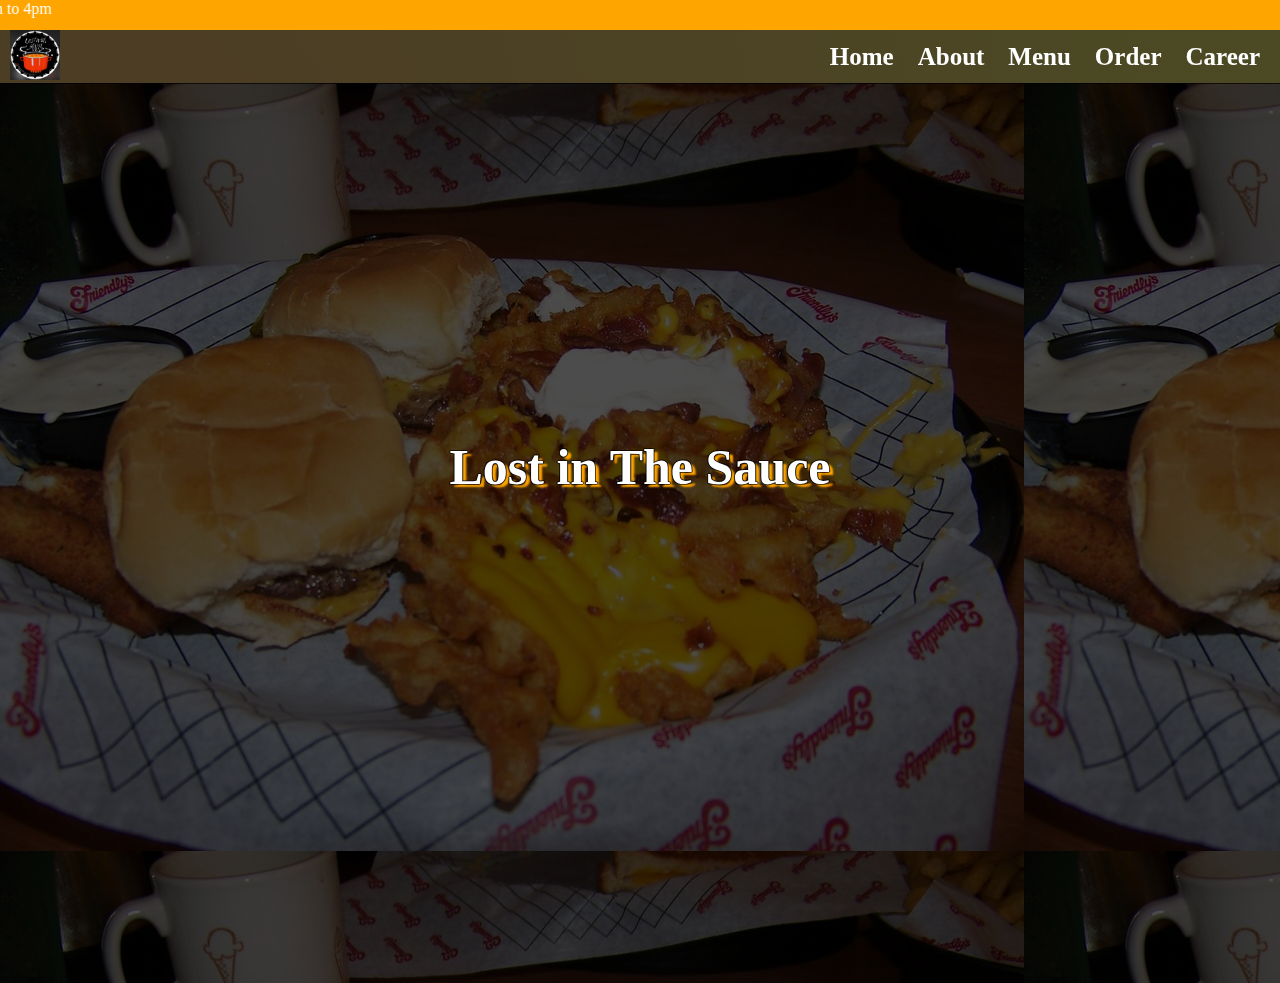
==== index.html @ 3a83f93e "initial commit" ====
<!DOCTYPE html>
<html lang="en">
<head>
    <meta charset="UTF-8">
    <meta name="viewport" content="width=device-width, initial-scale=1.0">
    <title>LostinDaSauce</title>
    <link rel="stylesheet" href="index.css"><!----css stylesheet link-->
    <link rel="stylesheet" href="https://cdnjs.cloudflare.com/ajax/libs/font-awesome/4.7.0/css/font-awesome.min.css"><!---awesome-font link-->
    <link href="https://unpkg.com/aos@2.3.1/dist/aos.css" rel="stylesheet"><!--aos animation library link-->
    <link rel="icon" href="images/logo.jpg">


</head>
<body>
    <div class="container" id="index-container">
        <div class="sliding-header">
            <marquee class="top-header" behavior="" direction="right">Takeaway and dine in now available daily from 8am to 4pm</marquee>
        </div>
        <nav class="navbar"><!---navbar-->
            <div class="logo-icon">
                <img src="images/logo.jpg" alt="logo-icon">
            </div>
            <ul>
                <li><a href="">Home</a></li>
                <li><a href="">About</a></li>
                <li><a href="">Menu</a></li>
                <li><a href="">Order</a></li>
                <li><a href="">Career</a></li>
            </ul>
            <div class="menubar">
                <div class="bar bar1"></div>
                <div class="bar bar2"></div>
                <div class="bar bar3"></div>
            </div>
        </nav><!---navend-->
        <div class="dropdown-menu">
            <ul class="mylist">
                <li><a href="">Home</a></li>
                <li><a href="">About</a></li>
                <li><a href="">Menuß</a></li>
                <li><a href="">Order</a></li>
                <li><a href="">Career</a></li>
                <li>
                    <a href="">
                        <i class="fa fa-instagram" aria-hidden="true"></i>
                    </a>
                </li>
            </ul>
        </div><!---dropdown menu-end-->
        <section id="home">
            <div class="home-wrapper">
                <div class="home-title">
                    <h1>Lost in The Sauce</h1>
                </div>
                <div class="home-content">
                    <p>Here at Lost in the Sauce, we serve cuisine such as Spicy cowboy burger, Grilled jalapeño burger, double cheeseburgers. We are located in Atlanta!</p>
                </div>
                <div class="order-btn">
                    <a href="">
                        <button>Order Now</button>
                    </a>
                </div>
            </div>
        </section>


    </div><!---container end-->
    



    <script src="index.js"></script><!---javascript link-->
    <script src="https://unpkg.com/aos@2.3.1/dist/aos.js"></script><!--aos animation script-->
    <script>
        AOS.init(); //initialize aos library
      </script>
      <!----bootstrap links-->
      
</body>
</html>
---- index.css ----
*{
    margin: 0;
    padding: 0;
    box-sizing: border-box;
}

.container{
    max-width: 100%;
    height: 100vh;
    background: radial-gradient(circle at 10% 20%, rgb(255, 200, 124) 0%, rgb(252, 251, 121) 90%);
}

.sliding-header{
    height: 30px;
    background-color: orange;
    color: white;
    display: flex;
    overflow: hidden;
}


.navbar{
    width: 100%;
    display: flex;
    justify-content: space-between;
    align-items: center;
    padding: 0 10px 0 10px;
    position: fixed;
    background: linear-gradient(rgba(0,0,0,0.7), rgba(0,0,0,0.7));
}

.navbar ul li{
    list-style: none;
    display: inline-block;
}

.navbar ul li a{
    text-decoration: none;
    color: white;
    margin: 10px;
    font-size: 25px;
    font-weight: 600;
}

.logo-icon img{
    width: 50px;
    height: 50px;
}

.menubar{
    cursor: pointer;
    display: none;
}


@media(max-width:587px){
    .menubar{
        display: inline-block;
    }

    .navbar ul li a{
        display: none;
    }
}

.bar{
    width: 37px;
    height: 4px;
    background-color: orangered;
    margin: 7px;
    transition: all .50s;
}

.change .bar1{
    transform: translate(0, 11px) rotate(-50deg);
}

.change .bar2{
    opacity: 0;
}

.change .bar3{
    transform: translate(0, -11px) rotate(50deg);
}


.dropdown-menu{
    width: 100%;
    height: 0;
    margin-top: 53px;
    display: flex;
    justify-content: center;
    background: linear-gradient(rgba(0,0,0,0.7),rgba(0,0,0,0.7));
    transition: all .50s;
}

.changeHieght{
    height: 250px;
}

.dropdown-menu li{
    list-style: none;
    margin: 10px;

}

.dropdown-menu ul li a{
    color: white;
    text-decoration: none;
    font-weight: 900;
    font-size: 25px;
    transition: all .50s;
}

.dropdown-menu ul li a:hover{
    background-color: orange;
}


.mylist{
    opacity: 0;
    display: none;
    transition: all .60s;

}

.showlist{
    opacity: 1;
    display: block;
}



/****HOME***/
#home{
    width: 100%;
    height: 100vh;
    background-image: linear-gradient(rgba(0,0,0,0.7), rgba(0,0,0,0.7)),url(images/home-bg.jpeg);
    display: flex;
    justify-content: center;
    align-items: center;
}

.home-wrapper>div{
    margin: 15px;
}


.home-title h1{
    color: white;
    font-size: 50px;
    font-weight: 800;
    text-align: center;
    text-shadow:
    0 0 1px black, 
    0 0 1px black, 
    0 0 1px black, 
    0 0 1px black, 
    0 0 1px black, 
    0 0 1px black, 
    0 0 1px black, 
    0 0 1px black, 
    0 0 1px black, 
    4px 3px 2px orange;
    animation: slideIn 2s; 
    animation-fill-mode: forwards;
    -moz-animation: slideIn 2s;
    -o-animation: slideIn 2s;
    -webkit-animation: slideIn 2s;
}

@keyframes slideIn {
    0%{transform: translateY(-300px);
        opacity: 0;
    }

    50%{opacity: .50;}

    100%{opacity: 1;}
}


@-webkit-keyframes slideIn {
    0%{transform: translateY(-300px);
        opacity: 0;
    }

    50%{opacity: .50;}

    100%{opacity: 1;}
}

@-moz-keyframes slideIn {
    0%{transform: translateY(-300px);
        opacity: 0;
    }

    50%{opacity: .50;}

    100%{opacity: 1;}
}

@-o-keyframes slideIn {
    0%{transform: translateY(-300px);
        opacity: 0;
    }

    50%{opacity: .50;}

    100%{opacity: 1;}
}




.home-content p{
    opacity: 0;
    color: white;
    text-align: center;
    font-size: 20px;
    animation: slide-left 2s;
    animation-delay: .90s;
    animation-fill-mode: forwards;
}



@keyframes slide-left {
    0%{transform: translateX(-200px);
        opacity: 0;
    }

    50%{opacity: .50;}

    100%{opacity: 1;}
}


@-webkit-keyframes slide-left {
    0%{transform: translateY(-300px);
        opacity: 0;
    }

    50%{opacity: .50;}

    100%{opacity: 1;}
}

@-moz-keyframes slide-left {
    0%{transform: translateX(-200px);
        opacity: 0;
    }

    50%{opacity: .50;}

    100%{opacity: 1;}
}

@-o-keyframes slide-left {
    0%{transform: translateX(-200px);
        opacity: 0;
    }

    50%{opacity: .50;}

    100%{opacity: 1;}
}

.order-btn{
    display: flex;
    justify-content: center;
    margin-top: 50px !important;
}

.order-btn button{
    opacity: 0;
    width: 200px;
    height: 45px;
    cursor: pointer;
    background-color: orange;
    border: none;
    font-size: 16px;
    font-weight: 600;
    border-radius: 10px;
    transition: all .50s;
    animation: slide-left 2s;
    animation-delay: 2s;
    animation-fill-mode: forwards;
}

.order-btn button:hover{
    box-shadow: 6px 6px orangered;
    background-color: darkorange;
    color: white;
}
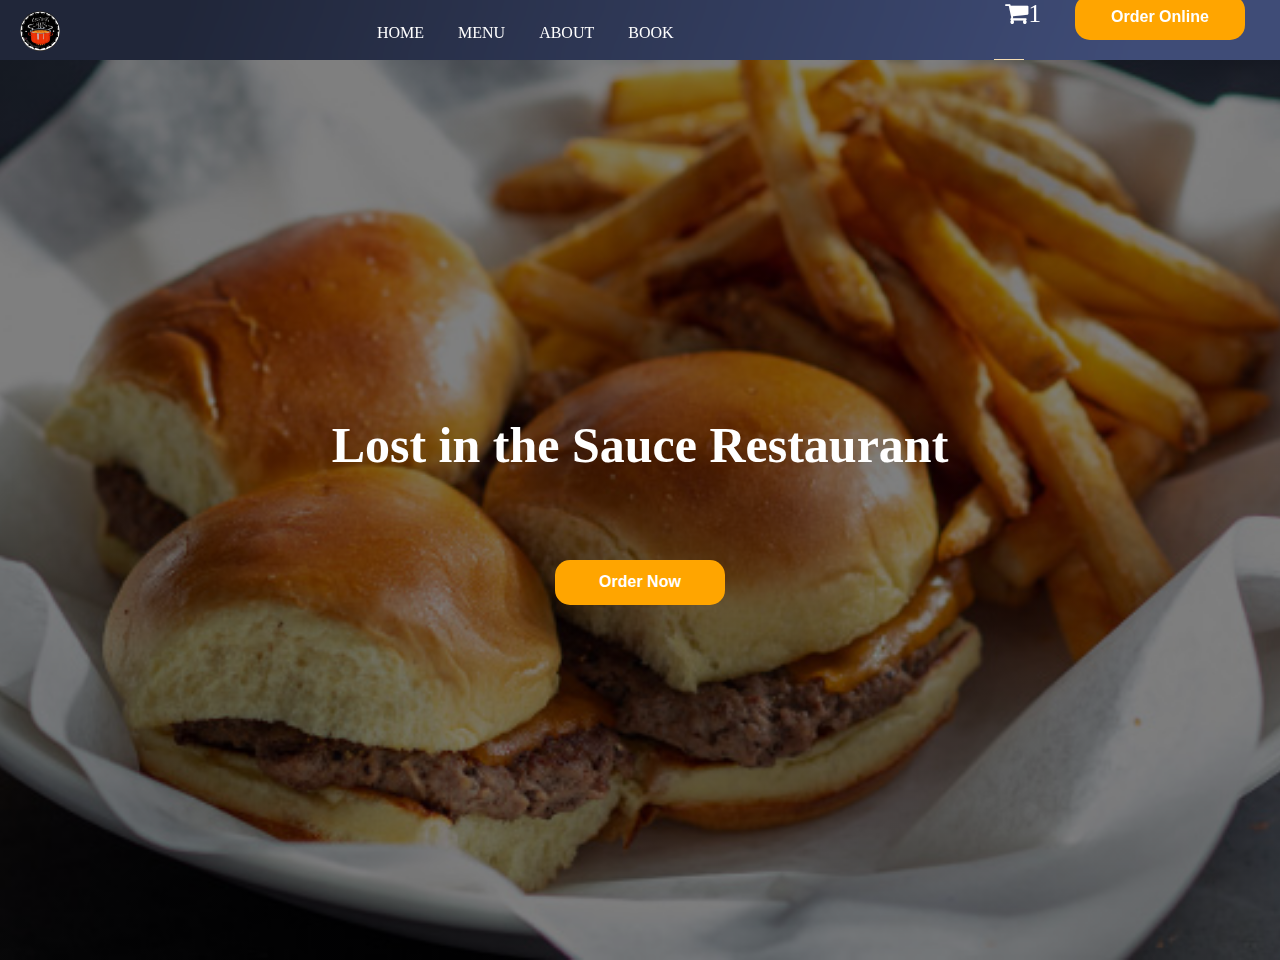
==== commit 077e8899: "created home page and navbar" ====
--- a/index.html
+++ b/index.html
@@ -13,56 +13,71 @@
 </head>
 <body>
     <div class="container" id="index-container">
-        <div class="sliding-header">
-            <marquee class="top-header" behavior="" direction="right">Takeaway and dine in now available daily from 8am to 4pm</marquee>
-        </div>
-        <nav class="navbar"><!---navbar-->
-            <div class="logo-icon">
-                <img src="images/logo.jpg" alt="logo-icon">
+        <!---home section-->
+        <section id="home">
+            <nav class="navbar">
+                <div class="logo-icon">
+                    <!---logo-img-->
+                    <img src="images/logo.jpg" alt="icon">
+                </div>
+                <!---nav-links-->
+                <ul class="mylinks">
+                    <li><a href="#home">HOME</a></li>
+                    <li><a href="menu.html">MENU</a></li>
+                    <li><a href="about.html">ABOUT</a></li>
+                    <li><a href="book.html">BOOK</a></li>
+                </ul>
+                <!--- cart and order btn-->
+                <div class="right-nav">
+                    <div class="right-nav-wrapper">
+                        <div class="shopping-cart">
+                            <i class="fa fa-shopping-cart" aria-hidden="true"><span class="cart-value">1</span></i>
+                        </div>
+                        <div class="order-button">
+                            <button class="order-btn">Order Online</button>
+                        </div>
+                    </div>
+                    <div class="menubar">
+                        <div class="bar bar1"></div>
+                        <div class="bar bar2"></div>
+                        <div class="bar bar3"></div>
+                    </div>
+                </div><!--right nav end-->
+            </nav><!---nav end-->
+            <div class="dropdown"><!---dropdown-->
+                <ul class="drop-list">
+                    <li><a href="#home">HOME</a></li>
+                    <li><a href="menu.html">MENU</a></li>
+                    <li><a href="about.html">ABOUT</a></li>
+                    <li><a href="book.html">BOOK</a></li>
+                    <div class="dropdown-wrapper">
+                        <div class="shopping-cart">
+                            <i class="fa fa-shopping-cart" aria-hidden="true"><span class="cart-value">1</span></i>
+                        </div>
+                        <div class="order-btn-mobile">
+                            <button class="order-mobile">Order Online</button>
+                        </div>
+                    </div>
+
+                </ul>
             </div>
-            <ul>
-                <li><a href="">Home</a></li>
-                <li><a href="">About</a></li>
-                <li><a href="">Menu</a></li>
-                <li><a href="">Order</a></li>
-                <li><a href="">Career</a></li>
-            </ul>
-            <div class="menubar">
-                <div class="bar bar1"></div>
-                <div class="bar bar2"></div>
-                <div class="bar bar3"></div>
+
+            <div data-aos="fade-in" class="home-pg-bg">
+                <div class="home-wrapper">
+                    <div class="home-pg-title">
+                        <h1>Lost in the Sauce Restaurant</h1>
+                    </div>
+                    <div class="home-pg-content">
+                        <p>Lorem ipsum dolor sit amet consectetur adipisicing elit. Perspiciatis obcaecati nobis dolores consequatur quaerat nisi doloremque atque, itaque illo corporis quidem rerum a iste, quos incidunt molestiae molestias corrupti suscipit!</p>
+                    </div>
+                    <div class="order-now-btn">
+                        <button class="order-btn">Order Now</button>
+                    </div>
+                </div><!---wrapper end-->
             </div>
-        </nav><!---navend-->
-        <div class="dropdown-menu">
-            <ul class="mylist">
-                <li><a href="">Home</a></li>
-                <li><a href="">About</a></li>
-                <li><a href="">Menuß</a></li>
-                <li><a href="">Order</a></li>
-                <li><a href="">Career</a></li>
-                <li>
-                    <a href="">
-                        <i class="fa fa-instagram" aria-hidden="true"></i>
-                    </a>
-                </li>
-            </ul>
-        </div><!---dropdown menu-end-->
-        <section id="home">
-            <div class="home-wrapper">
-                <div class="home-title">
-                    <h1>Lost in The Sauce</h1>
-                </div>
-                <div class="home-content">
-                    <p>Here at Lost in the Sauce, we serve cuisine such as Spicy cowboy burger, Grilled jalapeño burger, double cheeseburgers. We are located in Atlanta!</p>
-                </div>
-                <div class="order-btn">
-                    <a href="">
-                        <button>Order Now</button>
-                    </a>
-                </div>
-            </div>
+
+
         </section>
-
 
     </div><!---container end-->
     
--- a/index.css
+++ b/index.css
@@ -5,29 +5,94 @@
     box-sizing: border-box;
 }
 
-.container{
-    max-width: 100%;
-    height: 100vh;
-    background: radial-gradient(circle at 10% 20%, rgb(255, 200, 124) 0%, rgb(252, 251, 121) 90%);
-}
-
-.sliding-header{
+
+.navbar{
+    width: 100%;
+    height: 60px;
+    display: flex;
+    justify-content: space-between;
+    align-items: center;
+    padding: 5px 20px 0 20px;
+    background-color: transparent;
+    backdrop-filter: blur(10px);
+}
+
+@media(max-width:892px){
+    .navbar .mylinks, .right-nav-wrapper{
+        display: none;
+    }
+}
+
+/***dropdown menu***/
+
+.dropdown{
+    width: 100%;
+    height: 0;
+    background-color: lightsalmon;
+    display: flex;
+    justify-content: center;
+    align-items:  center;
+    transition: all .50s;
+}
+
+.changeHeight{
+    height: 250px;
+}
+
+.dropdown .drop-list{
+    text-align: center;
+    display: none;
+}
+
+.show-list{
+    display: inline-block !important;
+}
+
+.dropdown ul li{
+    list-style: none;
+    margin: 20px;
+}
+
+.dropdown ul li a{
+    text-decoration: none;
+    color: white;
+    font-weight: 600;
+    cursor: pointer;
+    transition: all .50s;
+}
+
+.dropdown ul li a:hover{
+    color: orange;
+    text-decoration: underline;
+}
+
+.dropdown-wrapper>div{
+    margin: 10px;
+}
+
+.dropdown .shopping-cart{
+    display: flex;
+    justify-content: center;
+    color: white;
+}
+
+.dropdown button{
     height: 30px;
     background-color: orange;
-    color: white;
-    display: flex;
-    overflow: hidden;
-}
-
-
-.navbar{
-    width: 100%;
-    display: flex;
-    justify-content: space-between;
-    align-items: center;
-    padding: 0 10px 0 10px;
-    position: fixed;
-    background: linear-gradient(rgba(0,0,0,0.7), rgba(0,0,0,0.7));
+    width: 150px;
+    border: solid white 1px;
+    border-radius: 30px;
+    transition: all .50s;
+}
+
+.dropdown button:hover{
+    background-color: orangered;
+}
+
+.logo-icon img{
+    width: 40px;
+    height: 40px;
+    border-radius: 50px;
 }
 
 .navbar ul li{
@@ -37,261 +102,182 @@
 
 .navbar ul li a{
     text-decoration: none;
-    color: white;
-    margin: 10px;
+    margin: 15px;
+    color: white;
+    cursor: pointer;
+    transition: all .50s;
+}
+
+.navbar ul li a:hover, .navbar .fa:hover{
+    color: orange;
+}
+
+.right-nav-wrapper>div{
+    display: inline-block;
+    margin: 15px;
+}
+
+.order-btn{
+    cursor: pointer;
+    width: 170px;
+    height: 45px;
+    background-color: orange;
+    border: none;
+    border-radius: 15px;
+    color: white;
+    font-weight: 700;
+    font-size: 16px;
+    transition: all .50s;
+}
+
+.order-btn:hover{
+    background-color: orangered;
+}
+
+.navbar .fa{
     font-size: 25px;
-    font-weight: 600;
-}
-
-.logo-icon img{
-    width: 50px;
-    height: 50px;
+    color: white;
+    cursor: pointer;
+    transition: all .50s;
 }
 
 .menubar{
     cursor: pointer;
-    display: none;
-}
-
-
-@media(max-width:587px){
-    .menubar{
-        display: inline-block;
+}
+
+.bar{
+    width: 30px;
+    height: 5px;
+    background-color: wheat;
+    margin: 4px;
+    transition: all .50s;
+}
+
+.change .bar1{
+    transform: translate(0, 9px)rotate(45deg);
+}
+
+.change .bar2{
+    animation: fadeout 1s;
+    transition: all .50s;
+    animation-fill-mode: forwards;
+}
+
+@keyframes fadeout{
+    0%{transform: translateX(-10px);}
+    100%{opacity: 0;
+        transform: translateX(10px);
     }
-
-    .navbar ul li a{
-        display: none;
-    }
-}
-
-.bar{
-    width: 37px;
-    height: 4px;
-    background-color: orangered;
-    margin: 7px;
-    transition: all .50s;
-}
-
-.change .bar1{
-    transform: translate(0, 11px) rotate(-50deg);
-}
-
-.change .bar2{
-    opacity: 0;
 }
 
 .change .bar3{
-    transform: translate(0, -11px) rotate(50deg);
-}
-
-
-.dropdown-menu{
-    width: 100%;
-    height: 0;
-    margin-top: 53px;
-    display: flex;
-    justify-content: center;
-    background: linear-gradient(rgba(0,0,0,0.7),rgba(0,0,0,0.7));
-    transition: all .50s;
-}
-
-.changeHieght{
-    height: 250px;
-}
-
-.dropdown-menu li{
-    list-style: none;
-    margin: 10px;
-
-}
-
-.dropdown-menu ul li a{
-    color: white;
-    text-decoration: none;
-    font-weight: 900;
-    font-size: 25px;
-    transition: all .50s;
-}
-
-.dropdown-menu ul li a:hover{
-    background-color: orange;
-}
-
-
-.mylist{
-    opacity: 0;
-    display: none;
-    transition: all .60s;
-
-}
-
-.showlist{
-    opacity: 1;
-    display: block;
-}
-
-
-
-/****HOME***/
+    transform: translate(0, -9px)rotate(-45deg);
+}
+
+
+
+
+/***home section***/
 #home{
     width: 100%;
     height: 100vh;
-    background-image: linear-gradient(rgba(0,0,0,0.7), rgba(0,0,0,0.7)),url(images/home-bg.jpeg);
+    background: linear-gradient(112.1deg, rgb(32, 38, 57) 11.4%, rgb(63, 76, 119) 70.2%);
+    
+}
+
+.home-pg-bg{
+    width: 100%;
+    height: 100%;
+    background: linear-gradient(rgba(0,0,0,0.5), rgba(0,0,0,0.5)), url(images/home-bg.jpeg);
+    background-repeat: no-repeat;
+    background-position: center;
+    background-size: cover;
     display: flex;
     justify-content: center;
     align-items: center;
+    padding: 0 20px 0 20px;
+    color: white;
 }
 
 .home-wrapper>div{
-    margin: 15px;
-}
-
-
-.home-title h1{
-    color: white;
+    margin: 20px;
+    text-align: center;
+}
+
+.home-pg-title h1{
     font-size: 50px;
-    font-weight: 800;
-    text-align: center;
-    text-shadow:
-    0 0 1px black, 
-    0 0 1px black, 
-    0 0 1px black, 
-    0 0 1px black, 
-    0 0 1px black, 
-    0 0 1px black, 
-    0 0 1px black, 
-    0 0 1px black, 
-    0 0 1px black, 
-    4px 3px 2px orange;
-    animation: slideIn 2s; 
+    transition: all .50s;
+    animation: fadeIn 2s;
+    -moz-animation: fadeIn 2s;
+    -o-animation: fadeIn 2s;
+    -webkit-animation: fadeIn 2s;
     animation-fill-mode: forwards;
-    -moz-animation: slideIn 2s;
-    -o-animation: slideIn 2s;
-    -webkit-animation: slideIn 2s;
-}
-
-@keyframes slideIn {
-    0%{transform: translateY(-300px);
-        opacity: 0;
-    }
-
-    50%{opacity: .50;}
-
-    100%{opacity: 1;}
-}
-
-
-@-webkit-keyframes slideIn {
-    0%{transform: translateY(-300px);
-        opacity: 0;
-    }
-
-    50%{opacity: .50;}
-
-    100%{opacity: 1;}
-}
-
-@-moz-keyframes slideIn {
-    0%{transform: translateY(-300px);
-        opacity: 0;
-    }
-
-    50%{opacity: .50;}
-
-    100%{opacity: 1;}
-}
-
-@-o-keyframes slideIn {
-    0%{transform: translateY(-300px);
-        opacity: 0;
-    }
-
-    50%{opacity: .50;}
-
-    100%{opacity: 1;}
-}
-
-
-
-
-.home-content p{
+}
+
+/***fadeIn animation***/
+
+@keyframes fadeIn{
+   0%{transform: translateX(-100px);
+    opacity: 0;}
+}
+
+
+@-webkit-keyframes fadeIn{
+    0%{transform: translateX(-100px);
+        opacity: 0;}
+}
+
+@-o-keyframes fadeIn{
+    0%{transform: translateX(-100px);
+        opacity: 0;}
+}
+
+@-moz-keyframes fadeIn{
+    0%{transform: translateX(-100px);
+        opacity: 0;}
+}
+
+
+.home-pg-content p{
+    font-size: 20px;
     opacity: 0;
-    color: white;
-    text-align: center;
-    font-size: 20px;
-    animation: slide-left 2s;
-    animation-delay: .90s;
+    animation: appearIn 1s;
+    -moz-animation: appearIn 2s;
+    -o-animation: appearIn 2s;
+    -webkit-animation: appearIn 2s;
     animation-fill-mode: forwards;
-}
-
-
-
-@keyframes slide-left {
-    0%{transform: translateX(-200px);
-        opacity: 0;
-    }
-
-    50%{opacity: .50;}
-
-    100%{opacity: 1;}
-}
-
-
-@-webkit-keyframes slide-left {
-    0%{transform: translateY(-300px);
-        opacity: 0;
-    }
-
-    50%{opacity: .50;}
-
-    100%{opacity: 1;}
-}
-
-@-moz-keyframes slide-left {
-    0%{transform: translateX(-200px);
-        opacity: 0;
-    }
-
-    50%{opacity: .50;}
-
-    100%{opacity: 1;}
-}
-
-@-o-keyframes slide-left {
-    0%{transform: translateX(-200px);
-        opacity: 0;
-    }
-
-    50%{opacity: .50;}
-
-    100%{opacity: 1;}
-}
-
-.order-btn{
-    display: flex;
-    justify-content: center;
-    margin-top: 50px !important;
-}
-
-.order-btn button{
-    opacity: 0;
-    width: 200px;
-    height: 45px;
-    cursor: pointer;
-    background-color: orange;
-    border: none;
-    font-size: 16px;
-    font-weight: 600;
-    border-radius: 10px;
-    transition: all .50s;
-    animation: slide-left 2s;
-    animation-delay: 2s;
-    animation-fill-mode: forwards;
-}
-
-.order-btn button:hover{
-    box-shadow: 6px 6px orangered;
-    background-color: darkorange;
-    color: white;
-}
-
+    animation-delay: .50s;
+}
+
+/***appearIn animation***/
+@keyframes appearIn {
+    0%{transform: translateX(-100px);
+        opacity: 0;}
+    100%{opacity: 1;}
+}
+
+@-webkit-keyframes appearIn{
+    0%{transform: translateX(-100px);
+        opacity: 0;}
+    100%{opacity: 1;}
+
+}
+
+@-moz-keyframes appearIn{
+    0%{transform: translateX(-100px);
+        opacity: 0;}
+    100%{opacity: 1;}
+
+}
+
+@-o-keyframes appearIn{
+    0%{transform: translateX(-100px);
+        opacity: 0;}
+    100%{opacity: 1;}
+
+}
+
+
+.order-now-btn button{
+    animation: slideIn 2s forwards;
+}
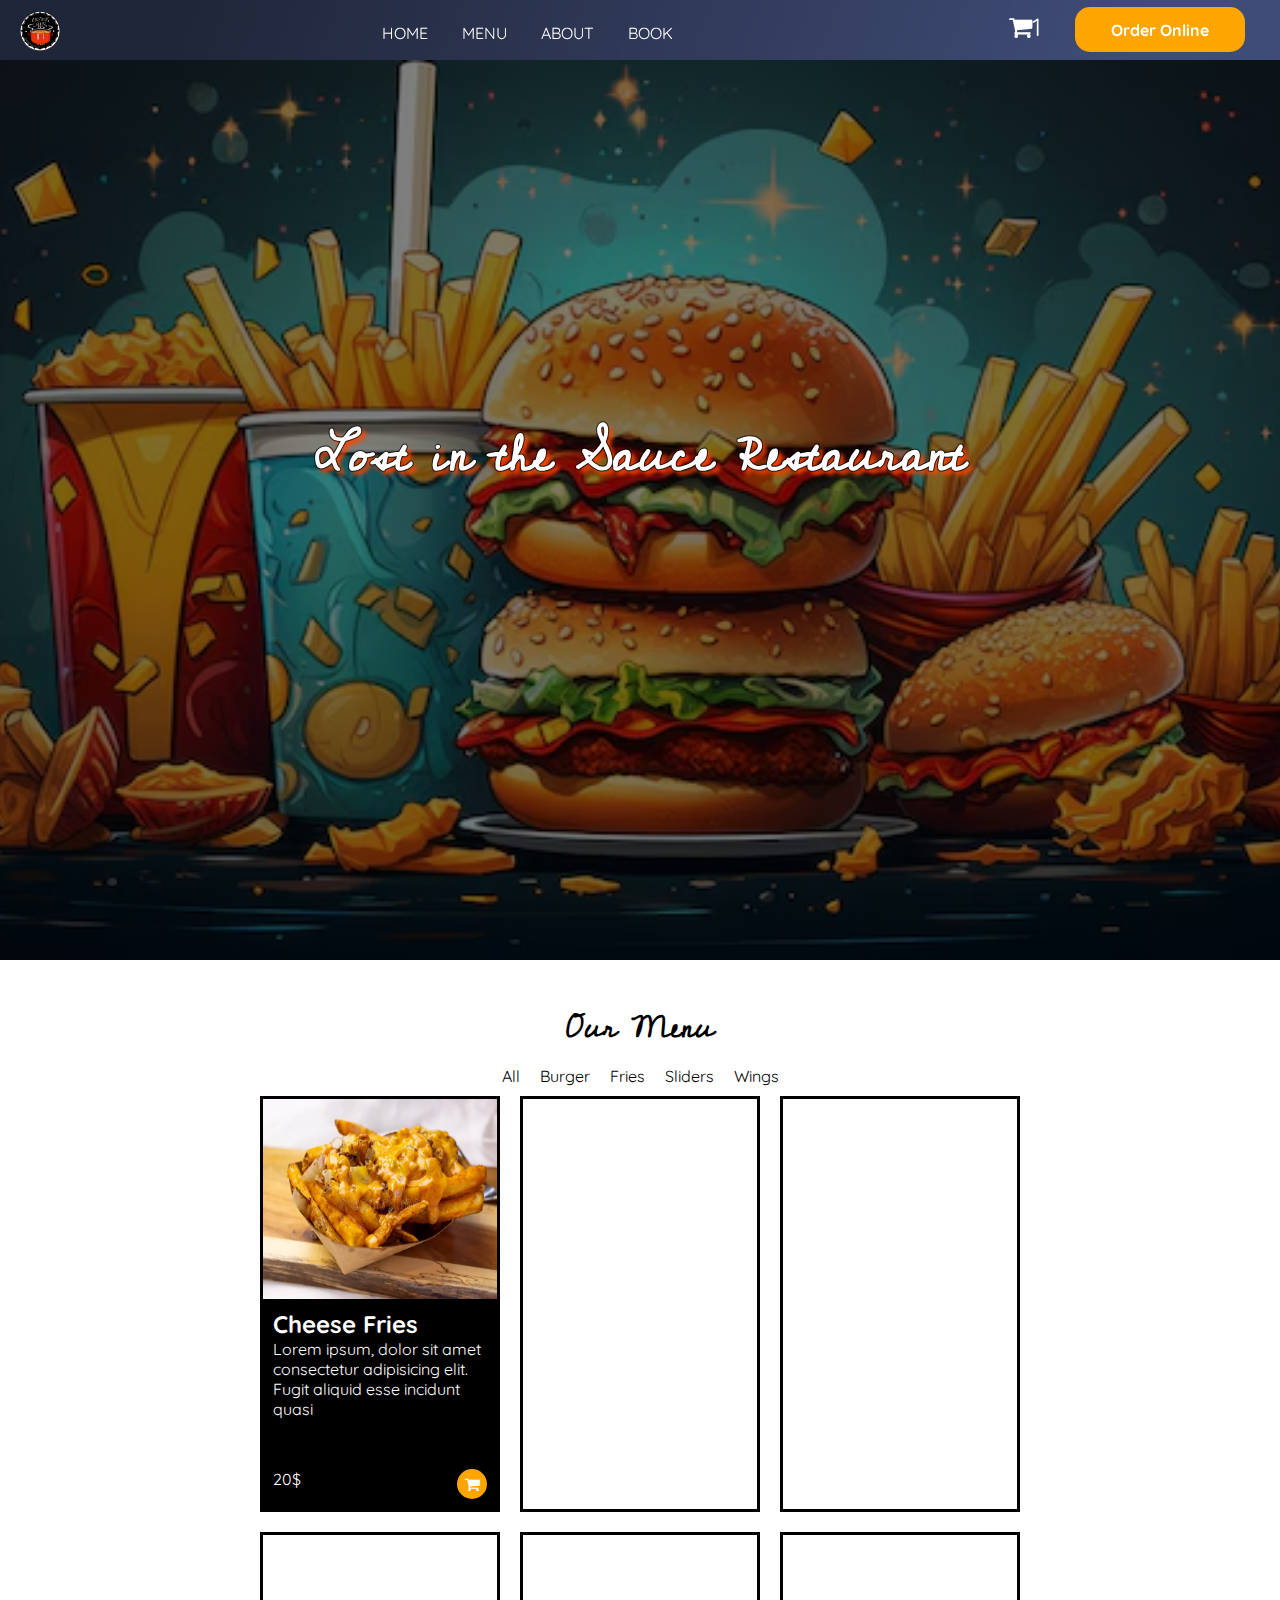
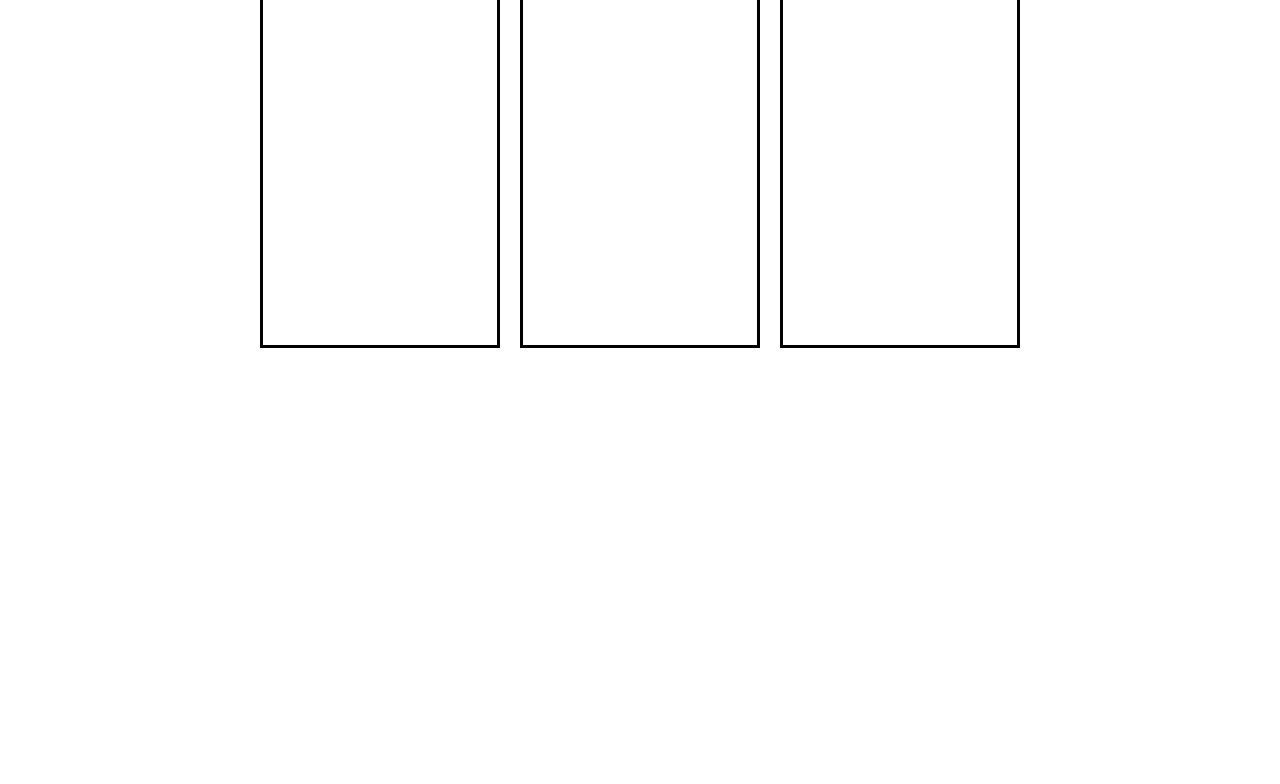
==== commit 6fc4ff0e: "added menu section" ====
--- a/index.html
+++ b/index.html
@@ -52,7 +52,7 @@
                     <li><a href="book.html">BOOK</a></li>
                     <div class="dropdown-wrapper">
                         <div class="shopping-cart">
-                            <i class="fa fa-shopping-cart" aria-hidden="true"><span class="cart-value">1</span></i>
+                            <i class="fa fa-shopping-cart" aria-hidden="true"><span class="cart-value">0</span></i>
                         </div>
                         <div class="order-btn-mobile">
                             <button class="order-mobile">Order Online</button>
@@ -68,15 +68,62 @@
                         <h1>Lost in the Sauce Restaurant</h1>
                     </div>
                     <div class="home-pg-content">
-                        <p>Lorem ipsum dolor sit amet consectetur adipisicing elit. Perspiciatis obcaecati nobis dolores consequatur quaerat nisi doloremque atque, itaque illo corporis quidem rerum a iste, quos incidunt molestiae molestias corrupti suscipit!</p>
+                        <p>Lorem ipsum dolor sit amet consectetur adipisicing elit. Perspiciatis obcaecati nobis dolores consequatur quaerat nisi </p>
                     </div>
                     <div class="order-now-btn">
                         <button class="order-btn">Order Now</button>
                     </div>
                 </div><!---wrapper end-->
             </div>
+        </section><!---home section end-->
 
 
+        <section id="menu">
+            <div class="menu-wrapper">
+                <div class="menu-title">
+                    <h1>Our Menu</h1>
+                </div>
+                <div class="menu-options">
+                    <li>All</li>
+                    <li>Burger</li>
+                    <li>Fries</li>
+                    <li>Sliders</li>
+                    <li>Wings</li>
+                </div>
+
+                <div class="menu-items">
+                    <div class="menu-items-grid">
+                        <div class="item1 item">
+                            <div class="item-wrapper">
+                                <div class="item-img">
+                                    <!--img goes here-->
+                                    <img src="images/cheese-fries.webp" alt="">
+                                </div>
+                                <div class="item-description">
+                                    <div class="item-name">
+                                        <h2>Cheese Fries</h2>
+                                    </div>
+                                    <p>Lorem ipsum, dolor sit amet consectetur adipisicing elit. Fugit aliquid esse incidunt quasi 
+                                    </p>
+                                </div>
+                                <div class="prize-cart">
+                                    <div class="prize">
+                                        <p>20$</p>
+                                    </div>
+                                    <div class="cart-icon">
+                                        <i class="fa fa-shopping-cart" aria-hidden="true"></i>
+                                    </div>
+                                </div>
+                            </div>
+                        </div>
+                        <div class="item2 item"></div>
+                        <div class="item3 item"></div>
+                        <div class="item4 item"></div>
+                        <div class="item5 item"></div>
+                        <div class="item6 item"></div>
+                    </div>
+                </div>
+            </div><!--menu-wrapper end-->
         </section>
 
     </div><!---container end-->
--- a/index.css
+++ b/index.css
@@ -1,8 +1,16 @@
+/***cursive font***/
+@import url('https://fonts.googleapis.com/css2?family=Cedarville+Cursive&display=swap');
+/**main font***/
+@import url('https://fonts.googleapis.com/css2?family=Cedarville+Cursive&family=Quicksand:wght@300..700&display=swap');
+
 
 *{
     margin: 0;
     padding: 0;
     box-sizing: border-box;
+    font-family: "Quicksand", sans-serif;
+    font-optical-sizing: auto;
+    font-style: normal;
 }
 
 
@@ -112,6 +120,10 @@
     color: orange;
 }
 
+.right-nav-wrapper{
+    margin-top: 25px;
+}
+
 .right-nav-wrapper>div{
     display: inline-block;
     margin: 15px;
@@ -188,7 +200,7 @@
 .home-pg-bg{
     width: 100%;
     height: 100%;
-    background: linear-gradient(rgba(0,0,0,0.5), rgba(0,0,0,0.5)), url(images/home-bg.jpeg);
+    background: linear-gradient(rgba(0,0,0,0.5), rgba(0,0,0,0.5)), url(images/home-bg.avif);
     background-repeat: no-repeat;
     background-position: center;
     background-size: cover;
@@ -205,7 +217,21 @@
 }
 
 .home-pg-title h1{
+    font-family: "Cedarville Cursive", cursive;
+    font-weight: 900;
+    font-style: normal;
     font-size: 50px;
+    text-shadow: 
+    0 0 1px black,
+    0 0 1px black,
+    0 0 1px black,
+    0 0 1px black,
+    0 0 1px black,
+    0 0 1px black,
+    0 0 1px black,
+    0 0 1px black,
+    0 0 1px black,
+    4px 4px 4px orangered;
     transition: all .50s;
     animation: fadeIn 2s;
     -moz-animation: fadeIn 2s;
@@ -279,5 +305,132 @@
 
 
 .order-now-btn button{
-    animation: slideIn 2s forwards;
-}
+    animation: appearIn 2s forwards;
+    -moz-animation: forwards 2s;
+    -o-animation: appearIn 2s;
+    -webkit-animation: appearIn 2s;
+    animation-fill-mode: forwards;
+    animation-delay: 1s;
+    opacity: 0;
+}
+
+
+/***menu-section***/
+
+#menu{
+    width: 100%;
+    height: 100vh;
+    color: black;
+    margin-top: 100px;
+    display: flex;
+    justify-content: center;
+}
+
+.menu-title{
+    display: flex;
+    justify-content: center;
+}
+
+
+.menu-title h1{
+    font-family: "Cedarville Cursive", cursive;
+    font-weight: 900;
+    font-style: normal;
+    font-size: 30px;
+}
+
+.menu-wrapper li{
+    list-style: none;
+    display: inline-block;
+    margin: 10px;
+    cursor: pointer;
+}
+
+.clicked .menu-wrapper{
+    background-color: black;
+    border-radius: 50px;
+    color: white;
+    width: 75px;
+    height: 30px;
+    text-align: center;
+    padding-top: 5px;
+}
+
+.menu-options{
+    display: flex;
+    justify-content: center;
+}
+
+.menu-items-grid{
+    display: grid;
+    grid-template-columns: repeat(3, 1fr);
+    grid-template-rows: repeat(3, 1fr);
+    gap: 20px;
+}
+
+@media(max-width:764px){
+    .menu-items-grid{
+        display: grid;
+        grid-template-columns: repeat(2, 1fr);
+        grid-template-rows: repeat(3, 1fr);
+        gap: 20px;
+    }
+}
+
+@media(max-width:502px){
+    .menu-items-grid{
+        display: grid;
+        grid-template-columns: 1fr;
+        grid-template-rows: repeat(6, 1fr);
+        gap: 20px;
+    }
+}
+
+
+
+.item{
+    width: 240px;
+    border: solid black;
+}
+
+.item-description{
+    text-align: left;
+    padding: 10px 10px 0 10px;
+}
+
+.item-img{
+    width: 100%;
+    height: 200px;
+    background-color: white !important;
+    border-bottom-left-radius: 40px;
+}
+
+.item-img img{
+    width: 100%;
+    height: 100%;
+}
+
+.prize-cart{
+    display: flex;
+    justify-content: space-between;
+    padding: 0 10px 10px 10px;
+    margin-top: 50px;
+}
+
+
+.item-wrapper{
+    color: white;
+    background-color: black;
+}
+
+.cart-icon{
+    cursor: pointer;
+    width: 30px;
+    height: 30px;
+    background-color: orange;
+    color: white;
+    border-radius: 50px;
+    display: flex;
+    align-items: center;
+    justify-content: center;
+}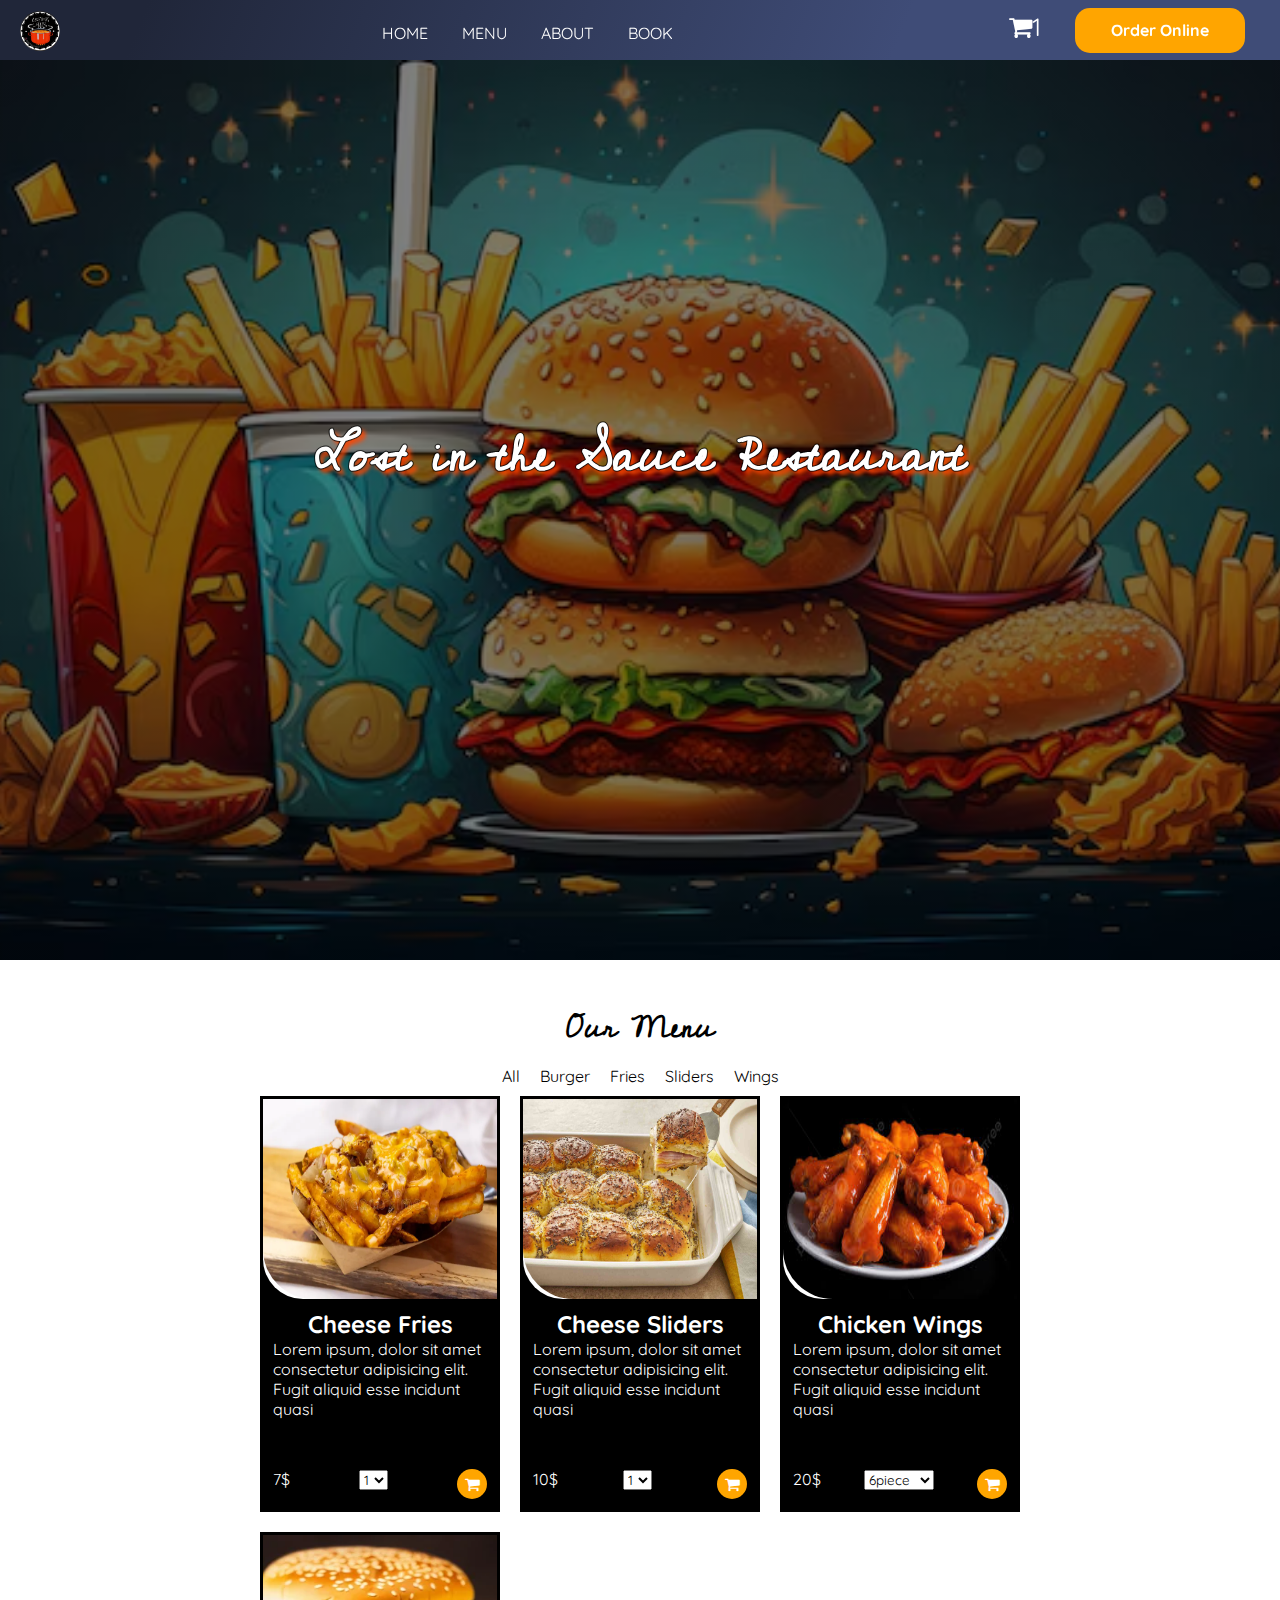
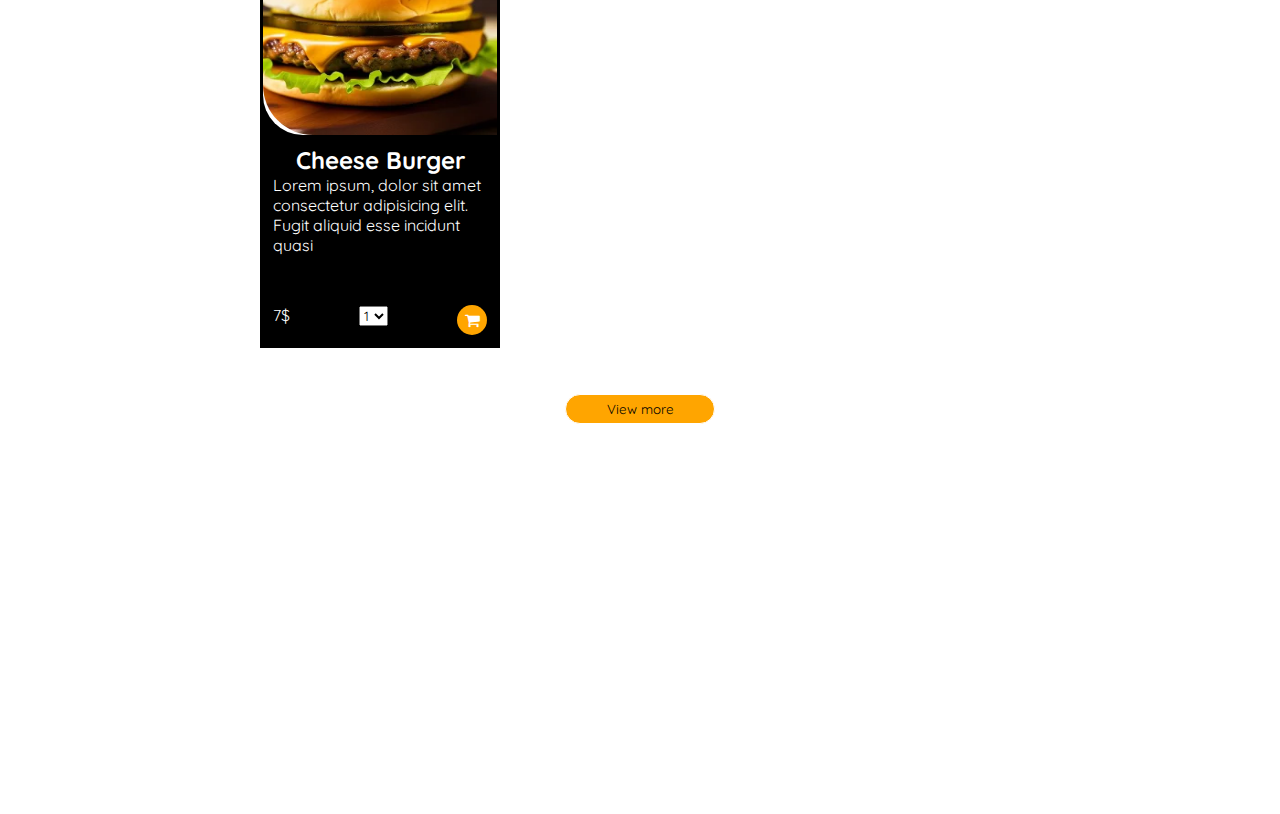
==== commit 51fa4789: "added items to menu page" ====
--- a/index.html
+++ b/index.html
@@ -108,22 +108,139 @@
                                 </div>
                                 <div class="prize-cart">
                                     <div class="prize">
+                                        <p>7$</p>
+                                    </div>
+                                    <div class="item-amount">
+                                        <select name="item-amount" id="">
+                                            <option value="one">1</option>
+                                            <option value="two">2</option>
+                                            <option value="three">3</option>
+                                            <option value="four">4</option>
+                                        </select>
+                                    </div>
+                                    <div class="cart-icon">
+                                        <i class="fa fa-shopping-cart" aria-hidden="true"></i>
+                                    </div>
+                                </div>
+                            </div>
+                        </div><!---item 1 end-->
+
+
+                        <div class="item1 item">
+                            <div class="item-wrapper">
+                                <div class="item-img">
+                                    <!--img goes here-->
+                                    <img src="images/sliders.jpeg" alt="sliders">
+                                </div>
+                                <div class="item-description">
+                                    <div class="item-name">
+                                        <h2>Cheese Sliders</h2>
+                                    </div>
+                                    <p>Lorem ipsum, dolor sit amet consectetur adipisicing elit. Fugit aliquid esse incidunt quasi 
+                                    </p>
+                                </div>
+                                <div class="prize-cart">
+                                    <div class="prize">
+                                        <p>10$</p>
+                                    </div>
+                                    <div class="item-amount">
+                                        <select name="item-amount" id="">
+                                            <option value="one">1</option>
+                                            <option value="two">2</option>
+                                            <option value="three">3</option>
+                                            <option value="four">4</option>
+                                        </select>
+                                    </div>
+                                    <div class="cart-icon">
+                                        <i class="fa fa-shopping-cart" aria-hidden="true"></i>
+                                    </div>
+                                </div>
+                            </div>
+                        </div><!---item 2 end-->
+
+
+
+                        <div class="item3 item">
+                            <div class="item-wrapper">
+                                <div class="item-img">
+                                    <!--img goes here-->
+                                    <img src="images/wings.jpeg" alt="wings">
+                                </div>
+                                <div class="item-description">
+                                    <div class="item-name">
+                                        <h2>Chicken Wings</h2>
+                                    </div>
+                                    <p>Lorem ipsum, dolor sit amet consectetur adipisicing elit. Fugit aliquid esse incidunt quasi 
+                                    </p>
+                                </div>
+                                <div class="prize-cart">
+                                    <div class="prize">
                                         <p>20$</p>
                                     </div>
-                                    <div class="cart-icon">
-                                        <i class="fa fa-shopping-cart" aria-hidden="true"></i>
-                                    </div>
-                                </div>
-                            </div>
-                        </div>
-                        <div class="item2 item"></div>
-                        <div class="item3 item"></div>
-                        <div class="item4 item"></div>
-                        <div class="item5 item"></div>
-                        <div class="item6 item"></div>
-                    </div>
-                </div>
+                                    <div class="item-amount">
+                                        <select name="wings-amount" id="">
+                                            <option value="6piece">6piece</option>
+                                            <option value="12piece">12piece</option>
+                                            <option value="18piece">18piece</option>
+                                            <option value="24piece">24piece</option>
+                                        </select>
+                                    </div>
+                                    <div class="cart-icon">
+                                        <i class="fa fa-shopping-cart" aria-hidden="true"></i>
+                                    </div>
+                                </div>
+                            </div>
+                        </div><!---item 3 end-->
+
+
+
+                        <div class="item4 item">
+                            <div class="item-wrapper">
+                                <div class="item-img">
+                                    <!--img goes here-->
+                                    <img src="images/burger.webp" alt="burger">
+                                </div>
+                                <div class="item-description">
+                                    <div class="item-name">
+                                        <h2>Cheese Burger</h2>
+                                    </div>
+                                    <p>Lorem ipsum, dolor sit amet consectetur adipisicing elit. Fugit aliquid esse incidunt quasi 
+                                    </p>
+                                </div>
+                                <div class="prize-cart">
+                                    <div class="prize">
+                                        <p>7$</p>
+                                    </div>
+                                    <div class="item-amount">
+                                        <select name="item-amount" id="">
+                                            <option value="one">1</option>
+                                            <option value="two">2</option>
+                                            <option value="three">3</option>
+                                            <option value="four">4</option>
+                                        </select>
+                                    </div>
+                                    <div class="cart-icon">
+                                        <i class="fa fa-shopping-cart" aria-hidden="true"></i>
+                                    </div>
+                                </div>
+                            </div>
+                        </div><!---item 4 end-->
+                        
+                    </div><!---grid end-->
+                    
+                </div><!---menu-items end-->
             </div><!--menu-wrapper end-->
+        </section><!---menu section end-->
+           <!--view more button-->
+           <div class="view-menu-btn">
+            <a href="menu.html">
+                <button>View more</button>
+            </a>
+        </div>
+
+
+        <section id="about-us">
+
         </section>
 
     </div><!---container end-->
--- a/index.css
+++ b/index.css
@@ -21,8 +21,9 @@
     justify-content: space-between;
     align-items: center;
     padding: 5px 20px 0 20px;
-    background-color: transparent;
+    background: linear-gradient(112.1deg, rgb(32, 38, 57) 11.4%, rgb(63, 76, 119) 70.2%);
     backdrop-filter: blur(10px);
+
 }
 
 @media(max-width:892px){
@@ -84,7 +85,7 @@
     color: white;
 }
 
-.dropdown button{
+.dropdown button, .view-menu-btn button{
     height: 30px;
     background-color: orange;
     width: 150px;
@@ -93,7 +94,7 @@
     transition: all .50s;
 }
 
-.dropdown button:hover{
+.dropdown button:hover, .view-menu-btn button:hover{
     background-color: orangered;
 }
 
@@ -157,6 +158,15 @@
     cursor: pointer;
 }
 
+
+@media(min-width:893px) {
+    .menubar{
+        display: none;
+    }
+    .right-nav-wrapper{
+        padding: 0 0 30px 0;
+    }
+}
 .bar{
     width: 30px;
     height: 5px;
@@ -319,7 +329,6 @@
 
 #menu{
     width: 100%;
-    height: 100vh;
     color: black;
     margin-top: 100px;
     display: flex;
@@ -361,12 +370,18 @@
     justify-content: center;
 }
 
+.menu-items{
+    display: flex;
+    justify-content: center;
+}
+
 .menu-items-grid{
     display: grid;
     grid-template-columns: repeat(3, 1fr);
     grid-template-rows: repeat(3, 1fr);
     gap: 20px;
 }
+
 
 @media(max-width:764px){
     .menu-items-grid{
@@ -393,6 +408,10 @@
     border: solid black;
 }
 
+.item-name{
+    text-align: center;
+}
+
 .item-description{
     text-align: left;
     padding: 10px 10px 0 10px;
@@ -408,6 +427,7 @@
 .item-img img{
     width: 100%;
     height: 100%;
+    border-radius: 0 0 0 50px; 
 }
 
 .prize-cart{
@@ -433,4 +453,26 @@
     display: flex;
     align-items: center;
     justify-content: center;
+    transition: all .50s;
+}
+
+.cart-icon:hover{
+    color: orangered;
+}
+
+
+.view-menu-btn{
+    display: flex;
+    justify-content: center;
+    position: relative;
+    bottom: 390px;
+}
+
+
+
+/***about us section****/
+
+#about-us{
+    width: 100%;
+    background: linear-gradient(112.1deg, rgb(32, 38, 57) 11.4%, rgb(63, 76, 119) 70.2%);
 }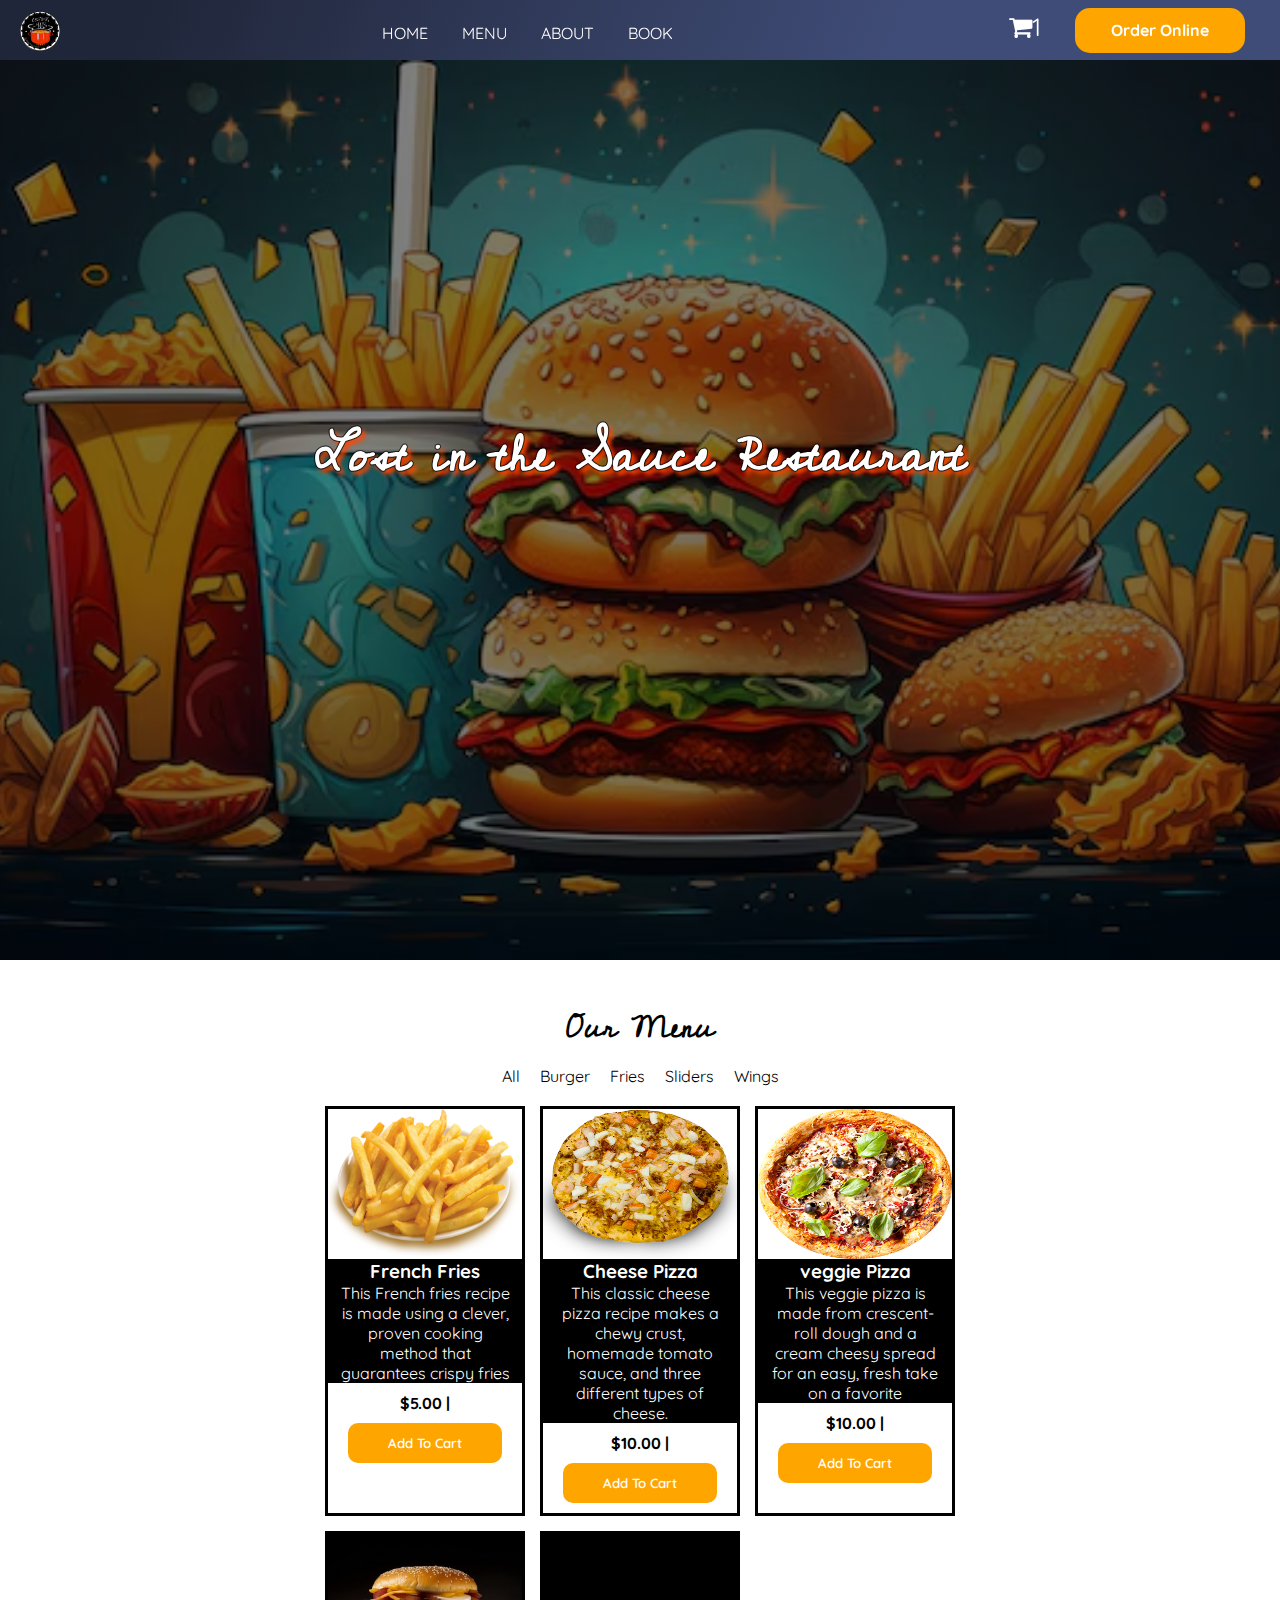
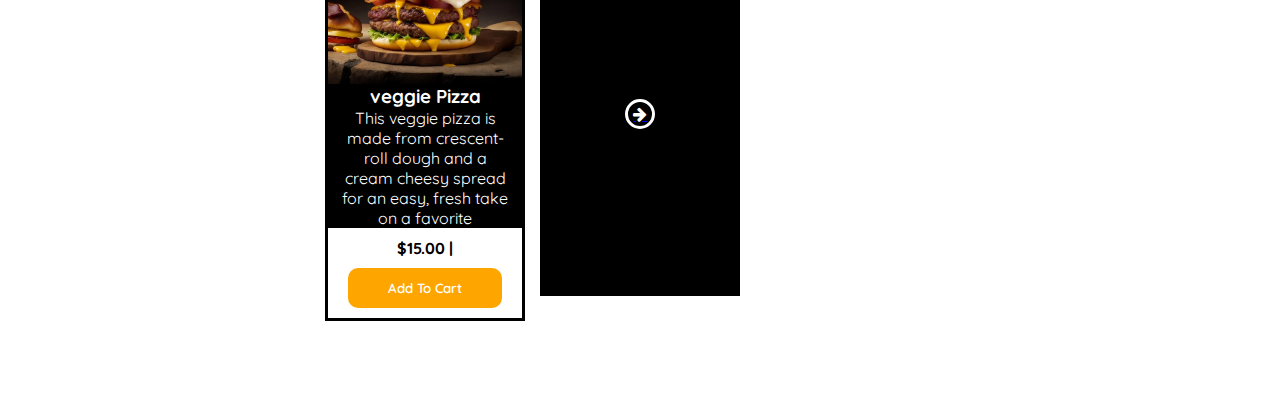
==== commit 2d452067: "added menu page" ====
--- a/index.html
+++ b/index.html
@@ -90,158 +90,118 @@
                     <li>Sliders</li>
                     <li>Wings</li>
                 </div>
-
-                <div class="menu-items">
-                    <div class="menu-items-grid">
-                        <div class="item1 item">
-                            <div class="item-wrapper">
-                                <div class="item-img">
-                                    <!--img goes here-->
-                                    <img src="images/cheese-fries.webp" alt="">
-                                </div>
-                                <div class="item-description">
-                                    <div class="item-name">
-                                        <h2>Cheese Fries</h2>
-                                    </div>
-                                    <p>Lorem ipsum, dolor sit amet consectetur adipisicing elit. Fugit aliquid esse incidunt quasi 
-                                    </p>
-                                </div>
-                                <div class="prize-cart">
-                                    <div class="prize">
-                                        <p>7$</p>
-                                    </div>
-                                    <div class="item-amount">
-                                        <select name="item-amount" id="">
-                                            <option value="one">1</option>
-                                            <option value="two">2</option>
-                                            <option value="three">3</option>
-                                            <option value="four">4</option>
-                                        </select>
-                                    </div>
-                                    <div class="cart-icon">
-                                        <i class="fa fa-shopping-cart" aria-hidden="true"></i>
-                                    </div>
+            </div>
+            <div class="menu-item-wrapper">
+                <div class="grid-wrapper">
+                    <div class="items-grid">
+                        <div class="item1 item-card"><!---item1-->
+                            <div class="item-img">
+                                <img src="images/french-fries.png" alt="icon">
+                            </div>
+                            <div class="item-wrapper">
+                                <div class="item-name">
+                                    <h3>French Fries</h3>
+                                </div>
+                                <div class="item-desc">
+                                    <p>This French fries recipe is made using a clever, proven cooking method that guarantees crispy fries</p>
+                                </div>
+                            </div><!---item-wrapper end-->
+                            <div class="price-cart">
+                                <div class="price-calories">
+                                    <p>$5.00 | <span class="calories"></span></p>
+                                </div>
+                                <div class="cart-btn">
+                                    <button>Add To Cart</button>
                                 </div>
                             </div>
                         </div><!---item 1 end-->
 
 
-                        <div class="item1 item">
-                            <div class="item-wrapper">
-                                <div class="item-img">
-                                    <!--img goes here-->
-                                    <img src="images/sliders.jpeg" alt="sliders">
-                                </div>
-                                <div class="item-description">
-                                    <div class="item-name">
-                                        <h2>Cheese Sliders</h2>
-                                    </div>
-                                    <p>Lorem ipsum, dolor sit amet consectetur adipisicing elit. Fugit aliquid esse incidunt quasi 
-                                    </p>
-                                </div>
-                                <div class="prize-cart">
-                                    <div class="prize">
-                                        <p>10$</p>
-                                    </div>
-                                    <div class="item-amount">
-                                        <select name="item-amount" id="">
-                                            <option value="one">1</option>
-                                            <option value="two">2</option>
-                                            <option value="three">3</option>
-                                            <option value="four">4</option>
-                                        </select>
-                                    </div>
-                                    <div class="cart-icon">
-                                        <i class="fa fa-shopping-cart" aria-hidden="true"></i>
-                                    </div>
+                        <div class="item2 item-card"><!---item2-->
+                            <div class="item-img">
+                                <img src="images/cheese pizza.png" alt="icon">
+                            </div>
+                            <div class="item-wrapper">
+                                <div class="item-name">
+                                    <h3>Cheese Pizza</h3>
+                                </div>
+                                <div class="item-desc">
+                                    <p>This classic cheese pizza recipe makes a chewy crust, homemade tomato sauce, and three different types of cheese.</p>
+                                </div>
+                            </div><!---item-wrapper end-->
+                            <div class="price-cart">
+                                <div class="price-calories">
+                                    <p>$10.00 | <span class="calories"></span></p>
+                                </div>
+                                <div class="cart-btn">
+                                    <button>Add To Cart</button>
                                 </div>
                             </div>
                         </div><!---item 2 end-->
 
 
-
-                        <div class="item3 item">
-                            <div class="item-wrapper">
-                                <div class="item-img">
-                                    <!--img goes here-->
-                                    <img src="images/wings.jpeg" alt="wings">
-                                </div>
-                                <div class="item-description">
-                                    <div class="item-name">
-                                        <h2>Chicken Wings</h2>
-                                    </div>
-                                    <p>Lorem ipsum, dolor sit amet consectetur adipisicing elit. Fugit aliquid esse incidunt quasi 
-                                    </p>
-                                </div>
-                                <div class="prize-cart">
-                                    <div class="prize">
-                                        <p>20$</p>
-                                    </div>
-                                    <div class="item-amount">
-                                        <select name="wings-amount" id="">
-                                            <option value="6piece">6piece</option>
-                                            <option value="12piece">12piece</option>
-                                            <option value="18piece">18piece</option>
-                                            <option value="24piece">24piece</option>
-                                        </select>
-                                    </div>
-                                    <div class="cart-icon">
-                                        <i class="fa fa-shopping-cart" aria-hidden="true"></i>
-                                    </div>
-                                </div>
-                            </div>
-                        </div><!---item 3 end-->
-
-
-
-                        <div class="item4 item">
-                            <div class="item-wrapper">
-                                <div class="item-img">
-                                    <!--img goes here-->
-                                    <img src="images/burger.webp" alt="burger">
-                                </div>
-                                <div class="item-description">
-                                    <div class="item-name">
-                                        <h2>Cheese Burger</h2>
-                                    </div>
-                                    <p>Lorem ipsum, dolor sit amet consectetur adipisicing elit. Fugit aliquid esse incidunt quasi 
-                                    </p>
-                                </div>
-                                <div class="prize-cart">
-                                    <div class="prize">
-                                        <p>7$</p>
-                                    </div>
-                                    <div class="item-amount">
-                                        <select name="item-amount" id="">
-                                            <option value="one">1</option>
-                                            <option value="two">2</option>
-                                            <option value="three">3</option>
-                                            <option value="four">4</option>
-                                        </select>
-                                    </div>
-                                    <div class="cart-icon">
-                                        <i class="fa fa-shopping-cart" aria-hidden="true"></i>
-                                    </div>
-                                </div>
-                            </div>
-                        </div><!---item 4 end-->
-                        
+                        <div class="item3 item-card"><!---item3-->
+                            <div class="item-img">
+                                <img src="images/veggie-pizza.png" alt="icon">
+                            </div>
+                            <div class="item-wrapper">
+                                <div class="item-name">
+                                    <h3>veggie Pizza</h3>
+                                </div>
+                                <div class="item-desc">
+                                    <p>This veggie pizza is made from crescent-roll dough and a cream cheesy spread for an easy, fresh take on a favorite</p>
+                                </div>
+                            </div><!---item-wrapper end-->
+                            <div class="price-cart">
+                                <div class="price-calories">
+                                    <p>$10.00 |  <span class="calories"></span></p>
+                                </div>
+                                <div class="cart-btn">
+                                    <button>Add To Cart</button>
+                                </div>
+                            </div>
+                        </div><!---item 3end-->
+
+
+                        <div class="item4 item-card"><!---item4-->
+                            <div class="item-img">
+                                <img src="images/double-burger.jpeg" alt="icon">
+                            </div>
+                            <div class="item-wrapper">
+                                <div class="item-name">
+                                    <h3>veggie Pizza</h3>
+                                </div>
+                                <div class="item-desc">
+                                    <p>This veggie pizza is made from crescent-roll dough and a cream cheesy spread for an easy, fresh take on a favorite</p>
+                                </div>
+                            </div><!---item-wrapper end-->
+                            <div class="price-cart">
+                                <div class="price-calories">
+                                    <p>$15.00 | <span class="calories"></span></p>
+                                </div>
+                                <div class="cart-btn">
+                                    <button>Add To Cart</button>
+                                </div>
+                            </div>
+                        </div><!---item 4end-->
+
+
+                        <a href="menu.html">
+                            <div class="menu-page-btn item-card"><!---menu-btn-->
+                                <div class="caret-icon-wrapper">
+                                    <i class="fa fa-arrow-right"></i>
+                                </div>
+                            </div>
+                        </a>
+
                     </div><!---grid end-->
                     
-                </div><!---menu-items end-->
-            </div><!--menu-wrapper end-->
-        </section><!---menu section end-->
-           <!--view more button-->
-           <div class="view-menu-btn">
-            <a href="menu.html">
-                <button>View more</button>
-            </a>
-        </div>
-
-
-        <section id="about-us">
-
-        </section>
+                </div>
+            </div>
+            
+        </section><!-----menu section end-->
+
+
 
     </div><!---container end-->
     
--- a/index.css
+++ b/index.css
@@ -331,7 +331,6 @@
     width: 100%;
     color: black;
     margin-top: 100px;
-    display: flex;
     justify-content: center;
 }
 
@@ -370,109 +369,155 @@
     justify-content: center;
 }
 
-.menu-items{
-    display: flex;
-    justify-content: center;
-}
-
-.menu-items-grid{
+.menu-item-wrapper{
+    width: 100%;
+    height: 100vh;
+    padding: 10px;
+}
+
+.grid-wrapper{
+    display: flex;
+    justify-content: center;
+    align-items: center;
+}
+
+.items-grid{
     display: grid;
     grid-template-columns: repeat(3, 1fr);
-    grid-template-rows: repeat(3, 1fr);
-    gap: 20px;
-}
-
-
-@media(max-width:764px){
-    .menu-items-grid{
+    grid-template-rows: 1fr;
+    gap: 15px;
+}
+
+
+@media(max-width:640px){
+    .items-grid{
         display: grid;
         grid-template-columns: repeat(2, 1fr);
-        grid-template-rows: repeat(3, 1fr);
-        gap: 20px;
-    }
-}
-
-@media(max-width:502px){
-    .menu-items-grid{
-        display: grid;
-        grid-template-columns: 1fr;
-        grid-template-rows: repeat(6, 1fr);
-        gap: 20px;
-    }
-}
-
-
-
-.item{
-    width: 240px;
+        grid-template-rows: 1fr;
+        gap: 15px;
+    }
+
+    .item-card{
+        width: 150px !important;
+    }
+
+    .item-img{
+        width: 100%;
+        height: 130px !important;
+    }
+
+    .item-desc p{
+        font-size: 12px;
+    }
+
+    .price-calories{
+        font-size: 15px;
+    }
+
+    .cart-btn button{
+        height: 30px !important;
+    }
+} 
+
+
+
+.item-card{
+    width: 200px;
     border: solid black;
-}
-
-.item-name{
+    
+}
+
+
+.item-img{
+    width: 100%;
+    height: 150px;
+}
+
+
+.item-img img{
+    width: 100%;
+    height: 100%;
+}
+
+.item-wrapper{
+    background-color: black;
+}
+
+.item-wrapper>div{
+    display: flex;
+    justify-content: center;
     text-align: center;
-}
-
-.item-description{
-    text-align: left;
-    padding: 10px 10px 0 10px;
-}
-
-.item-img{
-    width: 100%;
-    height: 200px;
-    background-color: white !important;
-    border-bottom-left-radius: 40px;
-}
-
-.item-img img{
-    width: 100%;
-    height: 100%;
-    border-radius: 0 0 0 50px; 
-}
-
-.prize-cart{
-    display: flex;
-    justify-content: space-between;
-    padding: 0 10px 10px 10px;
-    margin-top: 50px;
-}
-
-
-.item-wrapper{
-    color: white;
+    padding: 0 10px 0 10px;
+    color: white;
+
+}
+
+.price-cart{
+    padding: 0 10px 0 10px;
+
+}
+
+.price-cart>div{
+    margin: 10px;
+
+}
+
+.price-calories{
+    display: flex;
+    justify-content: center;
+    font-weight: 700;
+}
+
+.cart-btn{
+    display: flex;
+    justify-content: center;
+    align-items: center;
+    cursor: pointer;
+}
+
+
+.cart-btn button{
+    width: 200px;
+    height: 40px;
+    background-color: orange;
+    border: none;
+    cursor: pointer;
+    font-weight: 600;
+    border-radius: 10px;
+    color: white;
+    transition: all .50s;
+}
+
+.cart-btn button:hover{
+    background-color: orangered;
+}
+
+
+.menu-page-btn{
+    display: flex;
+    justify-content: center;
+    align-items: center;
     background-color: black;
-}
-
-.cart-icon{
-    cursor: pointer;
+    height: 365px;
+}
+
+
+.caret-icon-wrapper{
+    color: white;
     width: 30px;
     height: 30px;
-    background-color: orange;
-    color: white;
     border-radius: 50px;
-    display: flex;
+    border: solid white;
+    display: flex;
+    justify-content: center;
     align-items: center;
-    justify-content: center;
-    transition: all .50s;
-}
-
-.cart-icon:hover{
-    color: orangered;
-}
-
-
-.view-menu-btn{
-    display: flex;
-    justify-content: center;
-    position: relative;
-    bottom: 390px;
-}
-
-
-
-/***about us section****/
-
-#about-us{
-    width: 100%;
-    background: linear-gradient(112.1deg, rgb(32, 38, 57) 11.4%, rgb(63, 76, 119) 70.2%);
-}+    cursor: pointer;
+    transition: all .50s;
+}
+
+
+.caret-icon-wrapper:hover{
+    background-color: white;
+    color: black;
+}
+
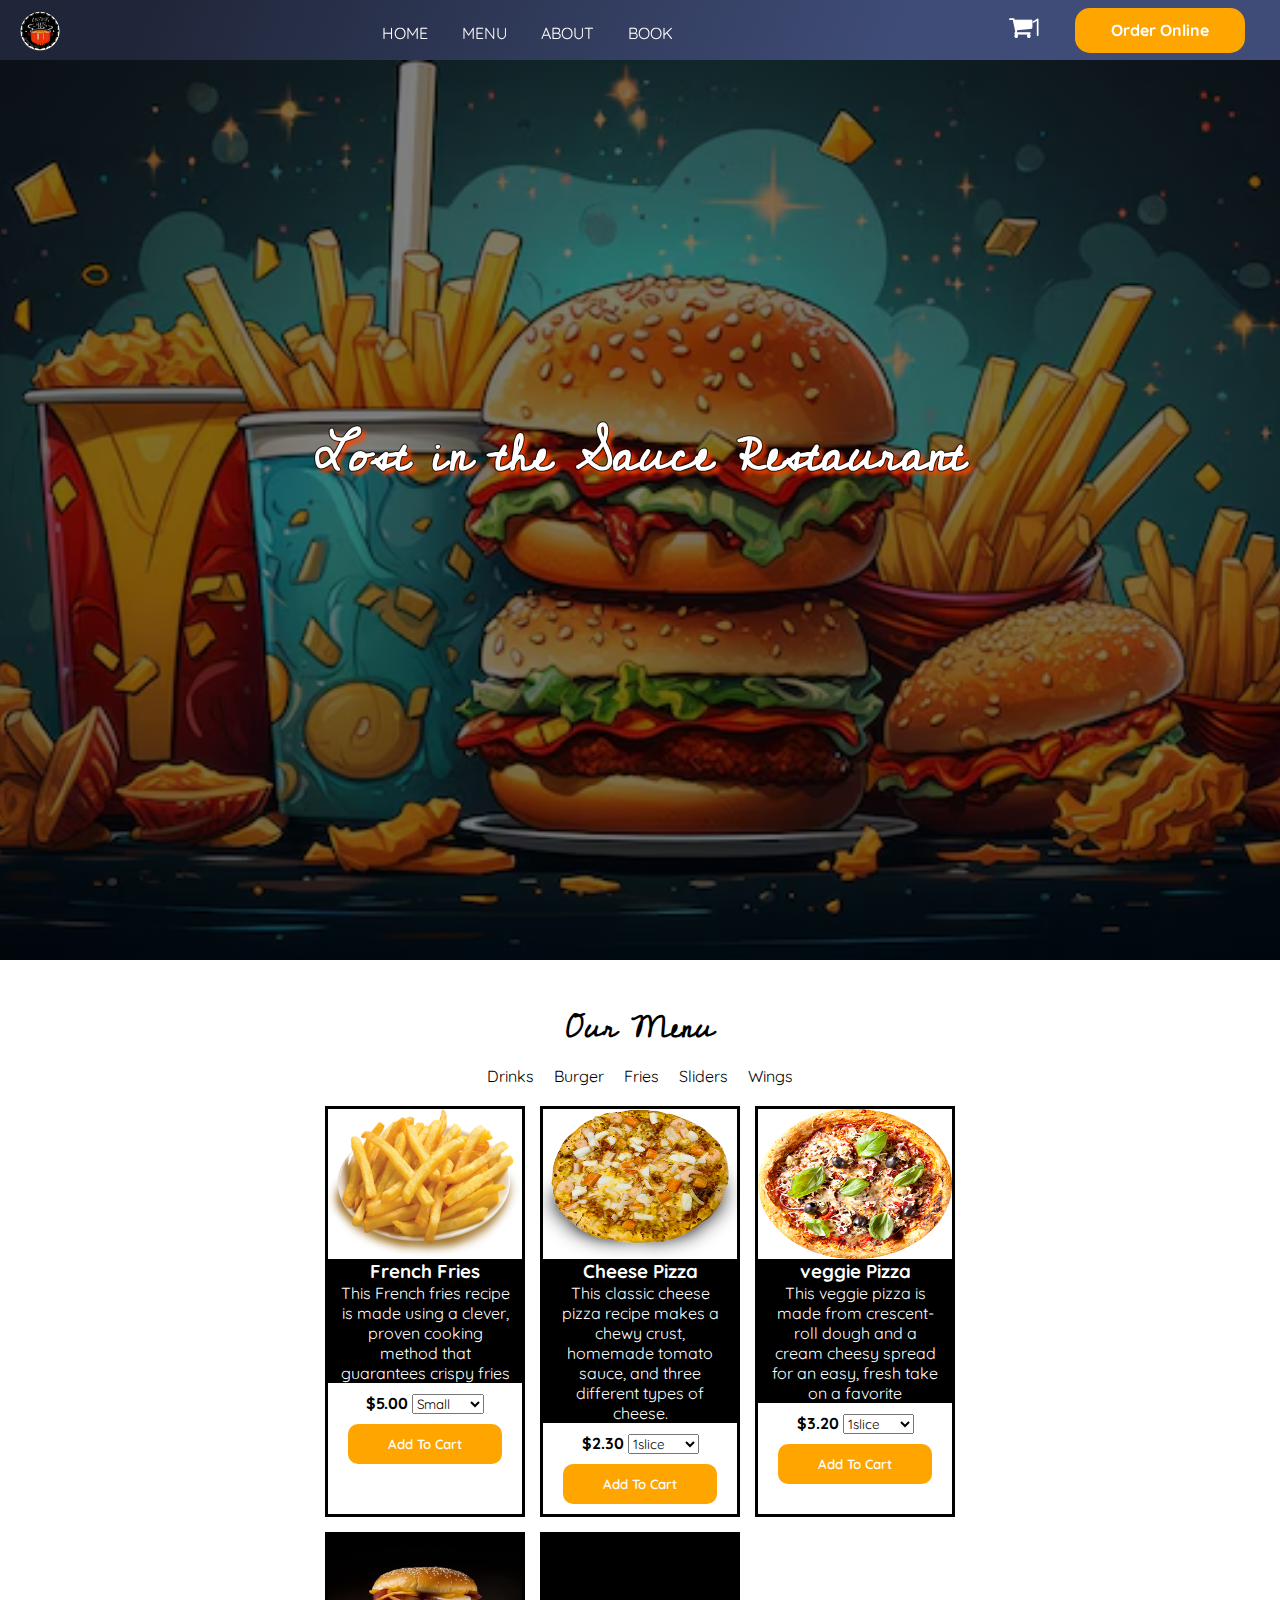
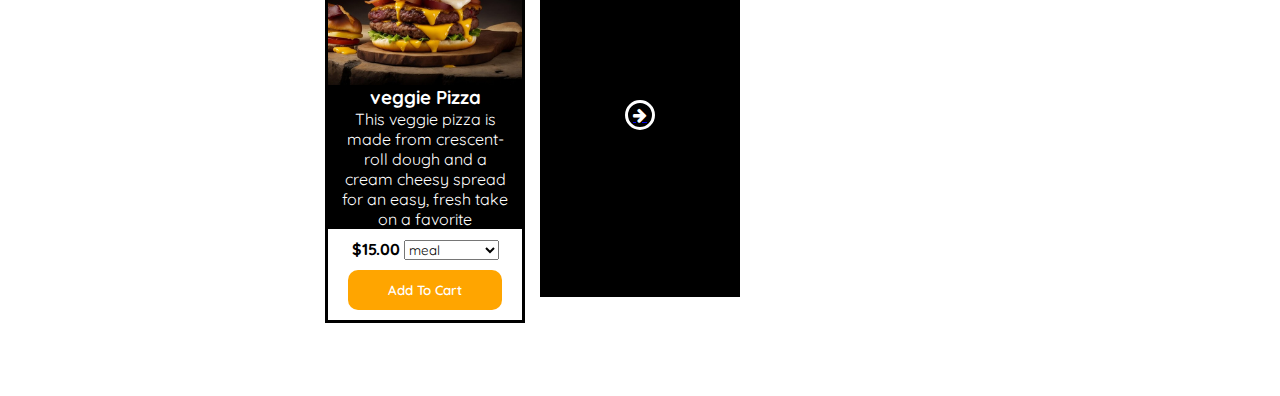
==== commit 3353fc13: "added more items to menu" ====
--- a/index.html
+++ b/index.html
@@ -84,7 +84,7 @@
                     <h1>Our Menu</h1>
                 </div>
                 <div class="menu-options">
-                    <li>All</li>
+                    <li>Drinks</li>
                     <li>Burger</li>
                     <li>Fries</li>
                     <li>Sliders</li>
@@ -108,7 +108,13 @@
                             </div><!---item-wrapper end-->
                             <div class="price-cart">
                                 <div class="price-calories">
-                                    <p>$5.00 | <span class="calories"></span></p>
+                                    <p>$5.00<span class="calories">
+                                        <select name="" id="">
+                                            <option value="small">Small</option>
+                                            <option value="medium">Medium</option>
+                                            <option value="large">Large</option>
+                                        </select>
+                                    </span></p>
                                 </div>
                                 <div class="cart-btn">
                                     <button>Add To Cart</button>
@@ -131,7 +137,14 @@
                             </div><!---item-wrapper end-->
                             <div class="price-cart">
                                 <div class="price-calories">
-                                    <p>$10.00 | <span class="calories"></span></p>
+                                    <p>$2.30<span class="calories">
+                                        <select name="" id="">
+                                            <option value="1slice">1slice</option>
+                                            <option value="2slices">2slices</option>
+                                            <option value="3slice">3slice</option>
+                                            <option value="full-box">12 slices</option>
+                                        </select>
+                                    </span></p>
                                 </div>
                                 <div class="cart-btn">
                                     <button>Add To Cart</button>
@@ -154,7 +167,14 @@
                             </div><!---item-wrapper end-->
                             <div class="price-cart">
                                 <div class="price-calories">
-                                    <p>$10.00 |  <span class="calories"></span></p>
+                                    <p>$3.20<span class="calories">
+                                        <select name="" id="">
+                                            <option value="1slice">1slice</option>
+                                            <option value="2slices">2slices</option>
+                                            <option value="3slice">3slice</option>
+                                            <option value="full-box">12 slices</option>
+                                        </select>
+                                    </span></p>
                                 </div>
                                 <div class="cart-btn">
                                     <button>Add To Cart</button>
@@ -177,7 +197,12 @@
                             </div><!---item-wrapper end-->
                             <div class="price-cart">
                                 <div class="price-calories">
-                                    <p>$15.00 | <span class="calories"></span></p>
+                                    <p>$15.00<span class="calories">
+                                        <select name="" id="">
+                                            <option value="meal">meal</option>
+                                            <option value="just-burger">burger only</option>
+                                        </select>
+                                    </span></p>
                                 </div>
                                 <div class="cart-btn">
                                     <button>Add To Cart</button>
